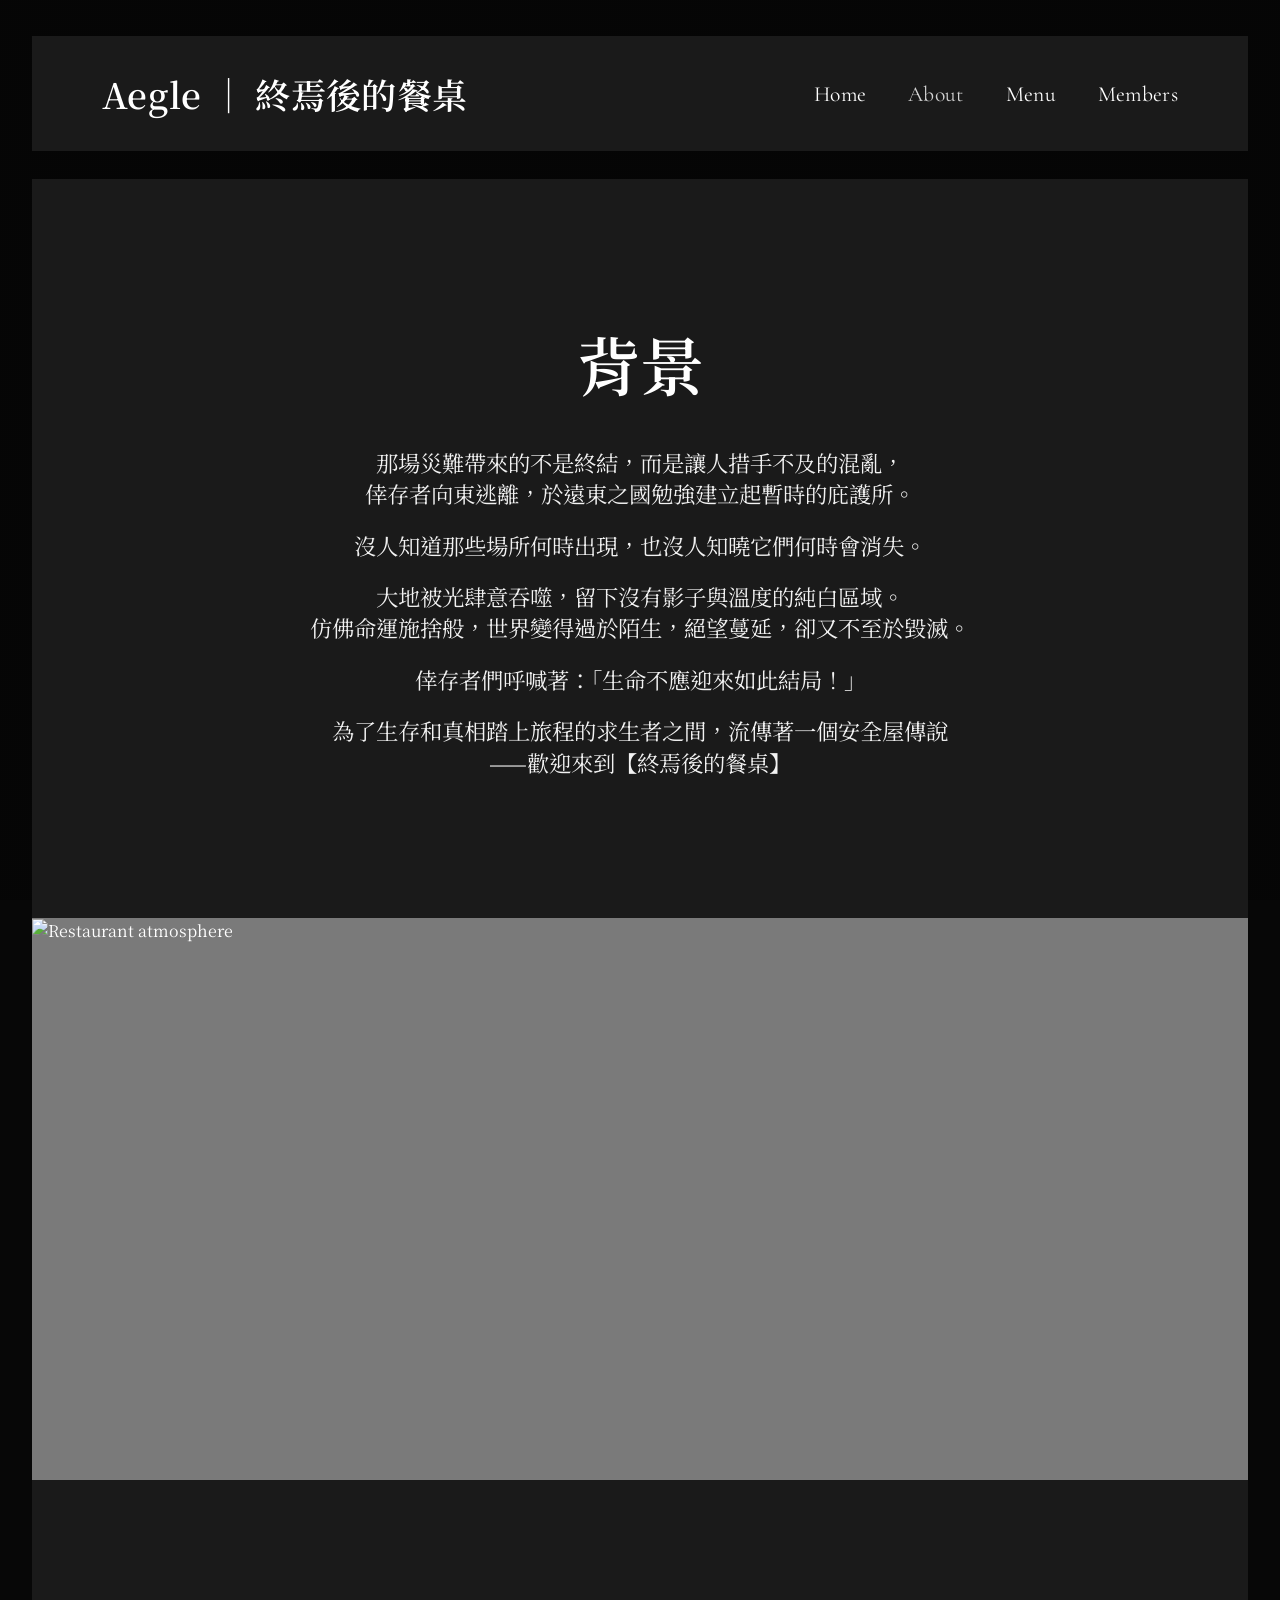
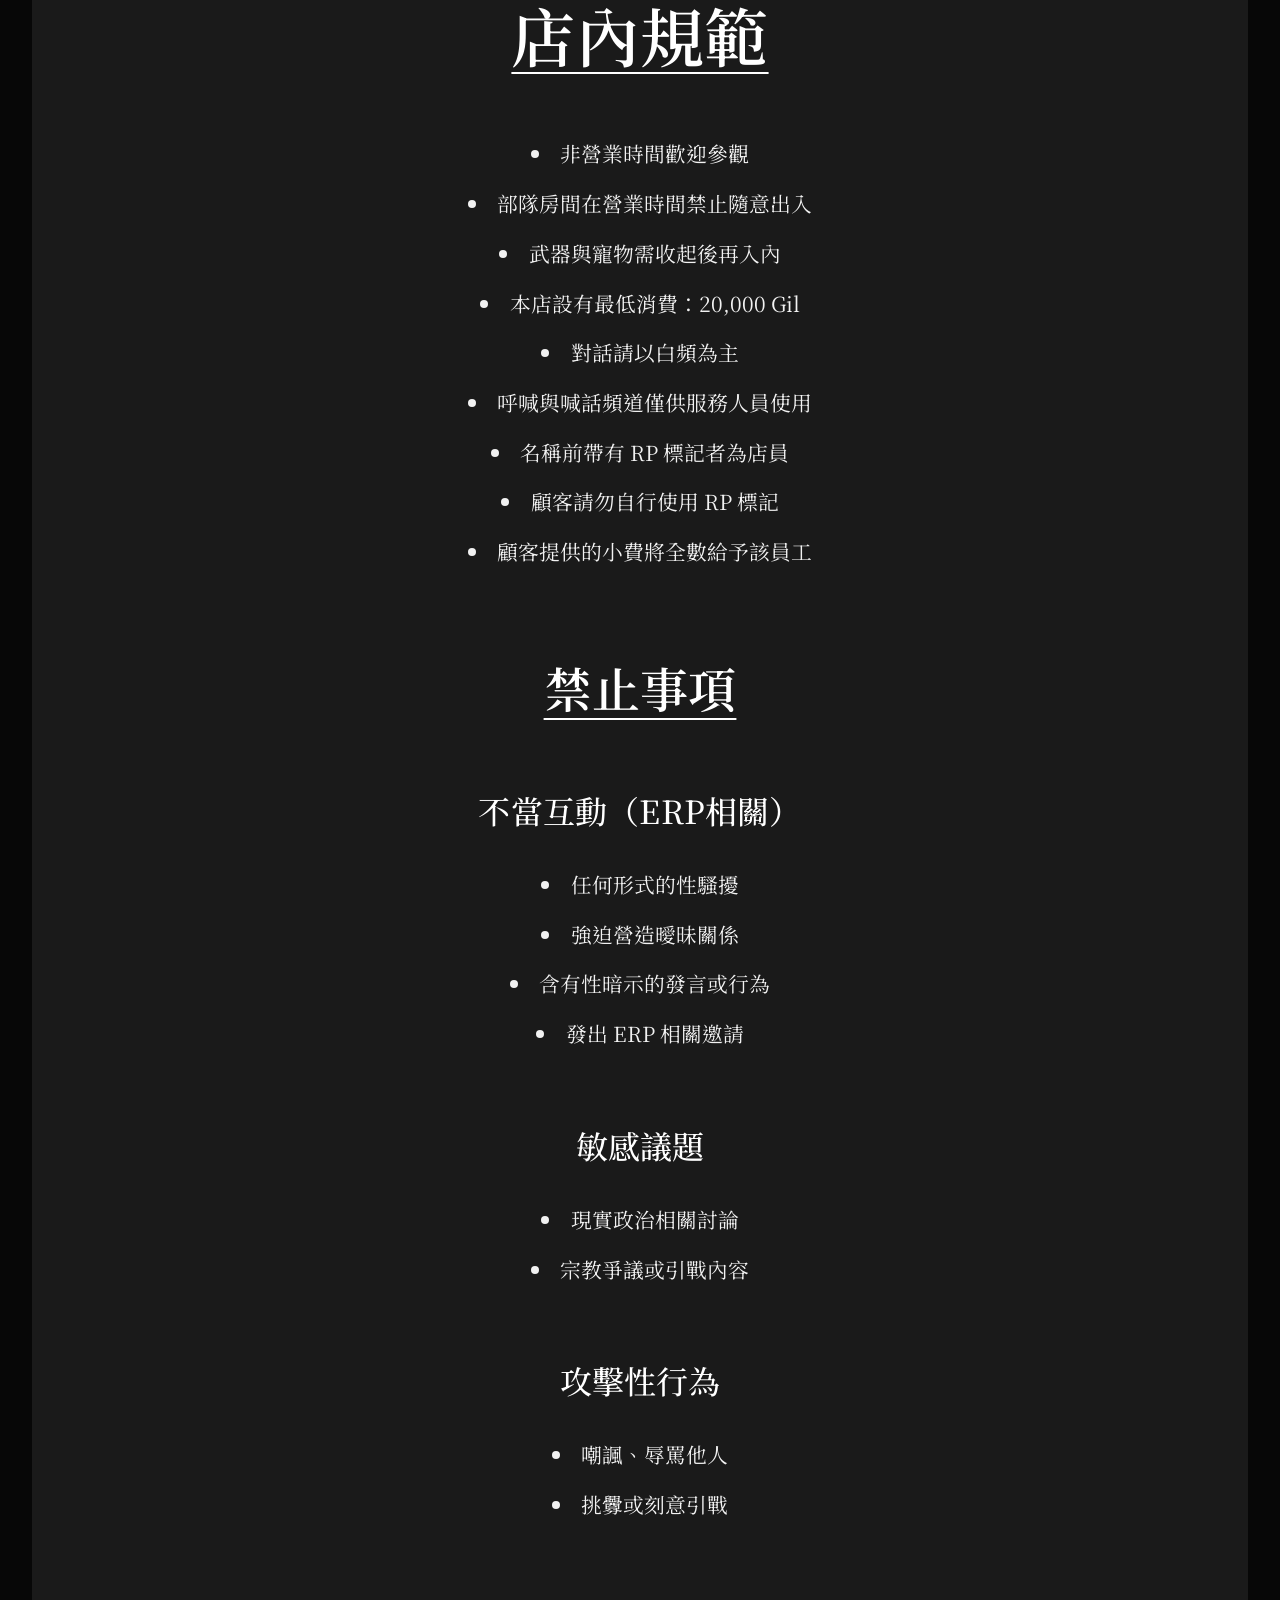
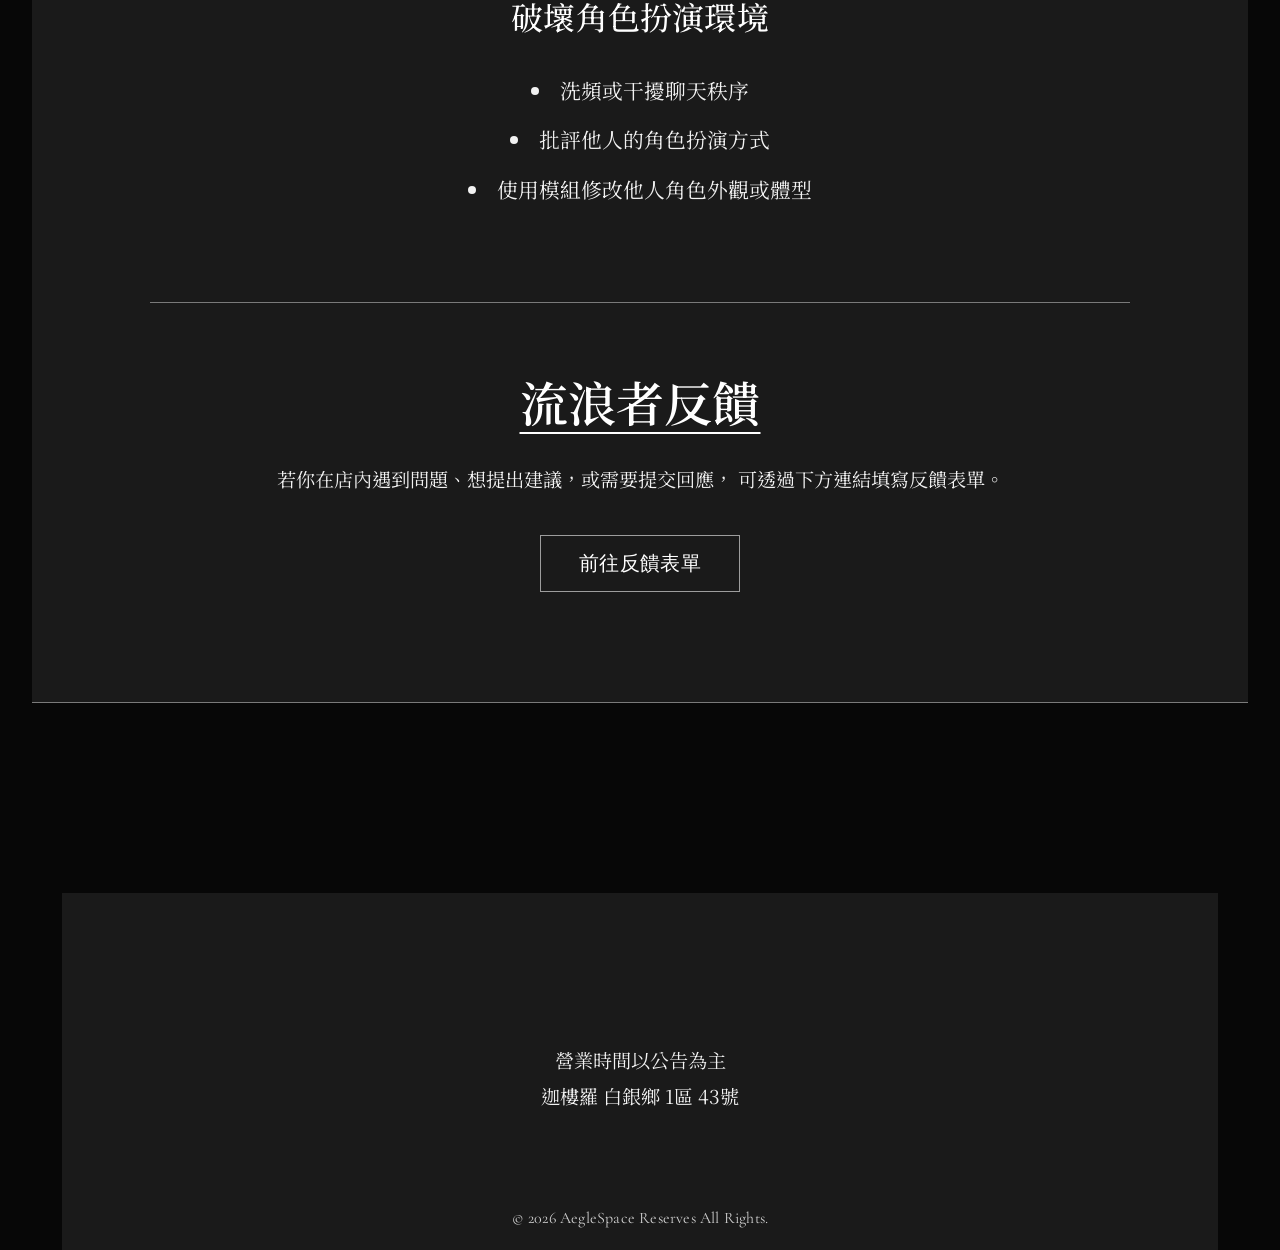
==== about.html @ 7caea9f0 "Add files via upload" ====
<!DOCTYPE html>
<html lang="en">
<head>
  <meta charset="UTF-8" />
  <meta name="viewport" content="width=device-width, initial-scale=1.0" />
  <title>Aegle | About</title>

  <link rel="preconnect" href="https://fonts.googleapis.com">
  <link rel="preconnect" href="https://fonts.gstatic.com" crossorigin>
  <link href="https://fonts.googleapis.com/css2?family=Cormorant+Garamond:wght@400;500;600;700&family=Noto+Serif+TC:wght@400;500;600&display=swap" rel="stylesheet">

  <link rel="stylesheet" href="style.css">
  <link rel="stylesheet" href="about.css">
</head>
<body>
  <div class="page-bg">
  <header class="navbar">
  <div class="logo">
    <span class="logo-cn">Aegle ｜ 終焉後的餐桌</span>
    <span class="logo-en"></span>
  </div>
  <nav>
    <ul class="nav-links">
      <li><a href="index.html">Home</a></li>
      <li><a class="active" href="about.html">About</a></li>
      <li><a href="menu.html">Menu</a></li>
      <li><a href="members.html">Members</a></li>
    </ul>
  </nav>
</header>

    <main class="about-page-wrap">
      <section class="about-text-section">
        <div class="about-text-inner">
          <h1>背景</h1>

          <p> </p>

  <p>那場災難帶來的不是終結，而是讓人措手不及的混亂，<br>
     倖存者向東逃離，於遠東之國勉強建立起暫時的庇護所。
</p>

  <p>
    沒人知道那些場所何時出現，也沒人知曉它們何時會消失。
  </p>

  <p>
    大地被光肆意吞噬，留下沒有影子與溫度的純白區域。<br>
    仿佛命運施捨般，世界變得過於陌生，絕望蔓延，卻又不至於毀滅。
  </p>

  <p>
    倖存者們呼喊著：「生命不應迎來如此結局！」
  </p>

  <p>
    為了生存和真相踏上旅程的求生者之間，流傳著一個安全屋傳說<br>
     ——歡迎來到【終焉後的餐桌】
  </p>

        </div>
      </section>

      <section class="about-top-image">
        <img src="images/about-top2.jpg" alt="Restaurant atmosphere">
      </section>

<section class="about-text-section rules-section">
  <div class="about-rules-inner">
    <h2>店內規範</h2>

    <ul class="rules-intro-list">
      <li>非營業時間歡迎參觀</li>
      <li>部隊房間在營業時間禁止隨意出入</li>
      <li>武器與寵物需收起後再入內</li>
      <li>本店設有最低消費：20,000 Gil</li>
      <li>對話請以白頻為主</li>
      <li>呼喊與喊話頻道僅供服務人員使用</li>
      <li>名稱前帶有 RP 標記者為店員</li>
      <li>顧客請勿自行使用 RP 標記</li>
      <li>顧客提供的小費將全數給予該員工</li>
    </ul>

    <div class="rules-group">
      <h3>禁止事項</h3>
    </div>

    <div class="rules-group">
      <h4>不當互動（ERP相關）</h4>
      <ul class="rules-list">
        <li>任何形式的性騷擾</li>
        <li>強迫營造曖昧關係</li>
        <li>含有性暗示的發言或行為</li>
        <li>發出 ERP 相關邀請</li>
      </ul>
    </div>

    <div class="rules-group">
      <h4>敏感議題</h4>
      <ul class="rules-list">
        <li>現實政治相關討論</li>
        <li>宗教爭議或引戰內容</li>
      </ul>
    </div>

    <div class="rules-group">
      <h4>攻擊性行為</h4>
      <ul class="rules-list">
        <li>嘲諷、辱罵他人</li>
        <li>挑釁或刻意引戰</li>
      </ul>
    </div>

    <div class="rules-group">
      <h4>破壞角色扮演環境</h4>
      <ul class="rules-list">
        <li>洗頻或干擾聊天秩序</li>
        <li>批評他人的角色扮演方式</li>
        <li>使用模組修改他人角色外觀或體型</li>
      </ul>
    </div>

    <div class="feedback-block">
      <h3>流浪者反饋</h3>
      <p>
        若你在店內遇到問題、想提出建議，或需要提交回應，
        可透過下方連結填寫反饋表單。
      </p>
      <a href="https://forms.gle/T4x3CA5eRVyBJvQ56" target="_blank" class="feedback-btn">
        前往反饋表單
      </a>
    </div>
  </div>
</section>

      <section class="footer-box">
        <div class="footer-content">
          <div class="footer-center">
            <p>營業時間以公告為主</p>
            <p>迦樓羅 白銀鄉 1區 43號</p>
          </div>
        </div>

        <div class="copyright">
          © 2026 AegleSpace Reserves All Rights.
        </div>
      </section>
    </main>
  </div>
</body>
</html>
---- style.css ----
* {
  margin: 0;
  padding: 0;
  box-sizing: border-box;
}

body {
  font-family: "Noto Serif TC", serif;
  color: white;
  background-color: rgb(7, 7, 7);
}

.page-bg {
  min-height: 100vh;
  background-image: linear-gradient(rgba(0, 0, 0, 0.25), rgba(0, 0, 0, 0.25)),
    url("images/bg.png");
  background-size: cover;
  background-position: center;
  background-attachment: fixed;
  padding-top: 36px;
}

/* Navbar */
.navbar {
  width: 95%;
  max-width: 1800px;
  margin: 0 auto;
  background-color: #1a1a1a;
  padding: 32px 70px;
  display: flex;
  justify-content: space-between;
  align-items: center;
}

.logo {
  display: flex;
  align-items: baseline;
  gap: 12px;
  letter-spacing: 0.3px;
}

.logo-cn {
  font-family: "Noto Serif TC", serif;
  font-size: 2.2rem;
  font-weight: 600;
  color: white;
}

.logo-en {
  font-family: "Cormorant Garamond", serif;
  font-size: 2.2rem;
  font-weight: 600;
  color: white;
}

.nav-links {
  list-style: none;
  display: flex;
  gap: 42px;
}

.nav-links a {
  text-decoration: none;
  color: white;
  font-family: "Cormorant Garamond", serif;
  font-size: 1.35rem;
  font-weight: 400;
  letter-spacing: 0.3px;
}

.nav-links a:hover, 
.nav-links a.active {
  opacity: 0.8;
}

/* Hero section */
.hero-box {
  width: 100%;
  background-color: #1a1a1a;
  text-align: center;
  margin-top: 180px;
  padding: 95px 20px 110px;
}

.hero-box h1 {
  font-family: "Cormorant Garamond", serif;
  font-size: 4rem;
  font-weight: 500;
  margin-bottom: 18px;
  letter-spacing: 0.5px;
}

.hero-box p {
  max-width: 760px;
  margin: 0 auto;
  font-family: "Noto Serif TC", serif;
  font-size: 1.2rem;
  font-weight: 400;
  line-height: 1.9;
  color: #f2f2f2;
}

.title-cn {
  font-family: "Noto Serif TC", serif;
  font-weight: 600;
}

.title-en {
  font-family: "Noto Serif TC", serif;
  font-weight: 500;
}


.menu-btn {
  display: inline-block;
  margin-top: 70px;
  width: 430px;
  max-width: 90%;
  padding: 16px 20px;
  border: 1px solid #9d9d9d;
  color: white;
  text-decoration: none;
  font-family: "Cormorant Garamond", serif;
  font-size: 1.35rem;
  font-weight: 400;
  letter-spacing: 0.3px;
  transition: 0.3s ease;
}

.menu-btn:hover {
  background-color: white;
  color: black;
}

.home-banner-image {
  width: 100%;
  margin: 0 auto;
  background-color: #1a1a1a;
}

.home-banner-image img {
  display: block;
  width: 100%;
  height: 800px;
  object-fit: cover;
}


/* Footer section */
.footer-box {
  width: 95%;
  max-width: 1800px;
  margin: 190px auto 0;
  background-color: #1a1a1a;
  padding: 95px 80px 22px;
}

.footer-content {
  display: flex;
  justify-content: center;
  align-items: center;
  min-height: 180px;
}

.footer-center {
  text-align: center;
  font-family: "Noto Serif TC", serif;
  font-size: 1.2rem;
  line-height: 1.9;
  color: #f2f2f2;
}

.follow-block {
  margin-top: 30px;
  text-align: center;
}

.follow-block h2 {
  font-family: "Cormorant Garamond", serif;
  font-size: 2rem;
  font-weight: 600;
  margin-bottom: 16px;
  letter-spacing: 0.3px;
}

.social-row {
  display: flex;
  justify-content: center;
  align-items: center;
  gap: 10px;
  margin-top: -20px;
}

.social-link {
  display: inline-block;
  width: 26px;
  height: 26px;
  border: 2px solid #d9d9d9;
  border-radius: 50%;
  position: relative;
  text-decoration: none;
  transition: 0.3s ease;
}

.social-link::before {
  content: "";
  position: absolute;
  top: 4px;
  left: 4px;
  width: 14px;
  height: 14px;
  border: 2px solid #d9d9d9;
  border-radius: 50%;
}

.social-link:hover {
  transform: scale(1.08);
  border-color: white;
}

.social-link:hover::before {
  border-color: white;
}

.social-label {
  font-family: "Cormorant Garamond", serif;
  font-size: 1.5rem;
  font-weight: 500;
  color: #d9d9d9;
}

.copyright {
  text-align: center;
  margin-top: 40px;
  font-family: "Cormorant Garamond", serif;
  font-size: 1rem;
  font-weight: 400;
  color: #d0d0d0;
  letter-spacing: 0.2px;
}

/* Responsive */
@media (max-width: 900px) {
  .navbar {
    flex-direction: column;
    gap: 20px;
    padding: 24px 20px;
  }

  .nav-links {
    gap: 20px;
    flex-wrap: wrap;
    justify-content: center;
  }

  .hero-box {
    margin-top: 120px;
    padding: 70px 20px 80px;
  }

  .hero-box h1 {
    font-size: 3rem;
  }

  .hero-box p {
    font-size: 0.95rem;
  }

  .menu-btn {
    width: 280px;
    margin-top: 45px;
  }

  .footer-box {
    padding: 70px 20px 30px;
    margin-top: 120px;
  }

  .footer-content {
    flex-direction: column;
    gap: 50px;
    align-items: center;
  }






}
---- about.css ----
.about-page-wrap {
  width: 95%;
  max-width: 1800px;
  margin: 28px auto 0;
}

.about-text-section {
  background-color: #1a1a1a;
  text-align: center;
  padding: 120px 20px;
  border-bottom: 1px solid #7a7a7a;
}

.about-text-inner {
  max-width: 760px;
  margin: 0 auto;
}

.about-text-inner h1,
.about-text-inner h2 {
  margin: 0 0 10px;
  font-family: "Noto Serif TC", serif;
  font-size: 4rem;
  font-weight: 600;
  color: white;
  letter-spacing: 0.3px;
  line-height: 2;
}

.about-text-inner p {
  margin: 0 0 20px 0;
  font-family: "Noto Serif TC", serif;
  font-size: 1.4rem;
  font-weight: 400;
  line-height: 1.4;
  color: #f2f2f2;
}

.about-top-image {
  background-color: #7a7a7a;
  border-bottom: 1px solid #7a7a7a;
}

.about-top-image img {
  display: block;
  width: 100%;
  height: 560px;
  object-fit: cover;
}

.about-grid {
  display: grid;
  grid-template-columns: 1fr 1fr;
  background-color: #000000;
  border-bottom: 1px solid #7a7a7a;
}

.about-grid-item:first-child {
  border-right: 1px solid #7a7a7a;
}

.about-grid-item img {
  display: block;
  width: 100%;
  height: 500px;
  object-fit: cover;
}

/* 規範區塊 */
.rules-section {
  padding: 110px 20px;
}

.about-rules-inner {
  max-width: 980px;
  margin: 0 auto;
  text-align: center;
}

.about-rules-inner h2 {
  margin: 0 0 52px;
  text-align: center;
  font-family: "Noto Serif TC", serif;
  font-size: 4rem;
  font-weight: 600;
  color: white;
  letter-spacing: 0.3px;
  line-height: 1.4;
  text-decoration: underline;
  text-underline-offset: 10px;
  text-decoration-thickness: 1.5px;
}

.rules-intro-list,
.rules-list {
  list-style-position: inside;
  padding: 0;
  margin: 0 auto;
  text-align: center;
}

.rules-intro-list {
  margin-bottom: 80px;
}

.rules-intro-list li,
.rules-list li {
  margin-bottom: 5px;
  font-family: "Noto Serif TC", serif;
  font-size: 1.3rem;
  font-weight: 400;
  line-height: 2.15;
  color: #f2f2f2;
}

.rules-group {
  margin-top: 65px;
  text-align: center;
}

.rules-group h3 {
  margin: 0 0 30px 0;
  font-family: "Noto Serif TC", serif;
  font-size: 3rem;
  font-weight: 600;
  color: white;
  letter-spacing: 0.2px;
  line-height: 1.4;
  text-align: center;
  text-decoration: underline;
  text-underline-offset: 10px;
  text-decoration-thickness: 1.5px;
}

.rules-group h4 {
  margin: 0 0 28px 0;
  font-family: "Noto Serif TC", serif;
  font-size: 2rem;
  font-weight: 500;
  color: white;
  letter-spacing: 0.2px;
  line-height: 1.5;
  text-align: center;
}

.feedback-block {
  margin-top: 90px;
  padding-top: 65px;
  border-top: 1px solid #7a7a7a;
  text-align: center;
}

.feedback-block h3 {
  margin: 0 0 24px 0;
  font-family: "Noto Serif TC", serif;
  font-size: 3rem;
  font-weight: 600;
  color: white;
  letter-spacing: 0.2px;
  line-height: 1.4;
  text-decoration: underline;
  text-underline-offset: 10px;
  text-decoration-thickness: 1.5px;
}

.feedback-block p {
  max-width: 760px;
  margin: 0 auto 36px;
  font-family: "Noto Serif TC", serif;
  font-size: 1.2rem;
  font-weight: 400;
  line-height: 2.1;
  color: #f2f2f2;
}

.feedback-btn {
  display: inline-block;
  padding: 14px 38px;
  border: 1px solid #9d9d9d;
  color: white;
  text-decoration: none;
  font-family: "Cormorant Garamond", serif;
  font-size: 1.25rem;
  font-weight: 400;
  letter-spacing: 0.3px;
  transition: 0.3s ease;
}

.feedback-btn:hover {
  background-color: white;
  color: black;
}

@media (max-width: 900px) {
  .rules-section {
    padding: 80px 20px;
  }

  .about-rules-inner h2 {
    font-size: 2.9rem;
  }

  .rules-intro-list li,
  .rules-list li {
    font-size: 1.15rem;
    margin-bottom: 20px;
    line-height: 2;
  }

  .rules-group h3 {
    font-size: 2.9rem;
  }

  .rules-group h4 {
    font-size: 1.8rem;
  }

  .feedback-block h3 {
    font-size: 2.9rem;
  }

  .feedback-block p {
    font-size: 1rem;
    line-height: 1.95;
  }

  .feedback-btn {
    font-size: 1rem;
    padding: 12px 28px;
  }




  .logo {
  display: flex;
  align-items: baseline;
  gap: 12px;
  letter-spacing: 0.3px;
}

.logo-cn {
  font-family: "Noto Serif TC", serif;
  font-size: 2.2rem;
  font-weight: 600;
  color: white;
}

.logo-en {
  font-family: "Cormorant Garamond", serif;
  font-size: 2.2rem;
  font-weight: 600;
  color: white;
}


}
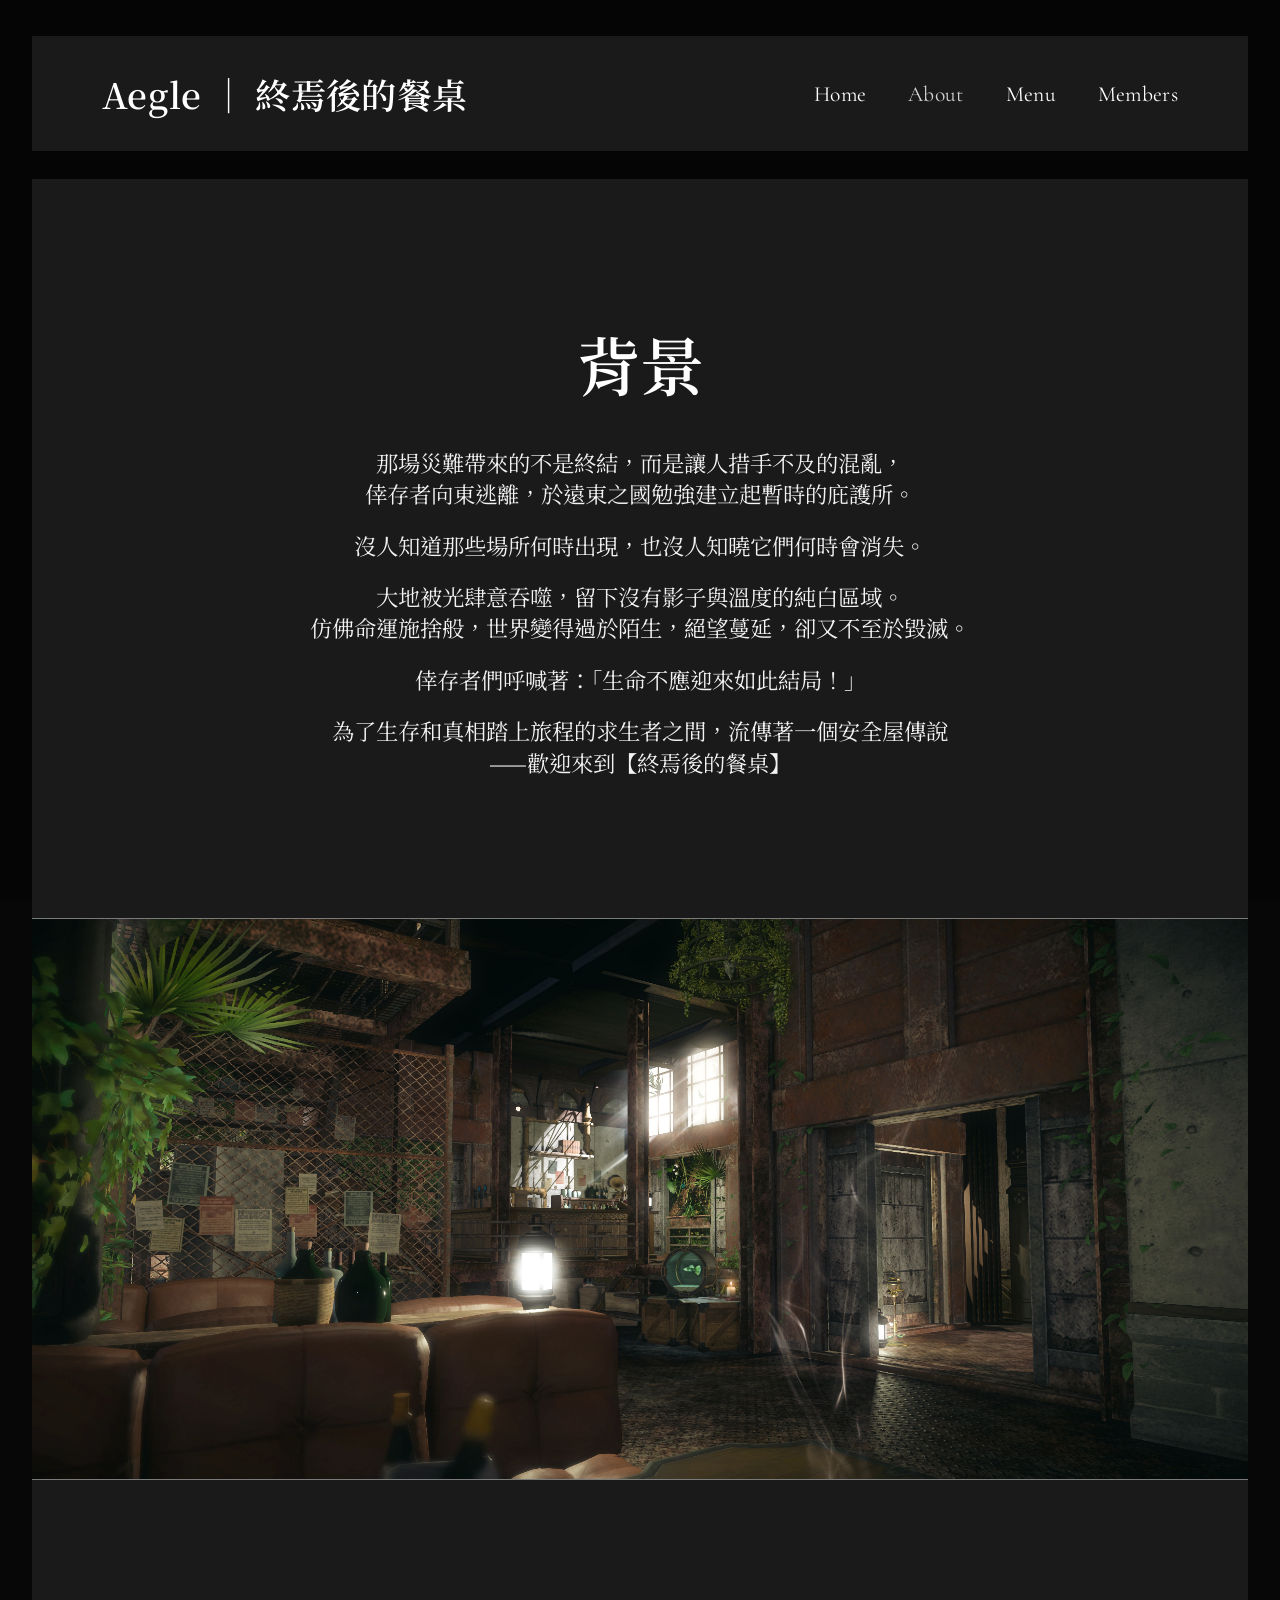
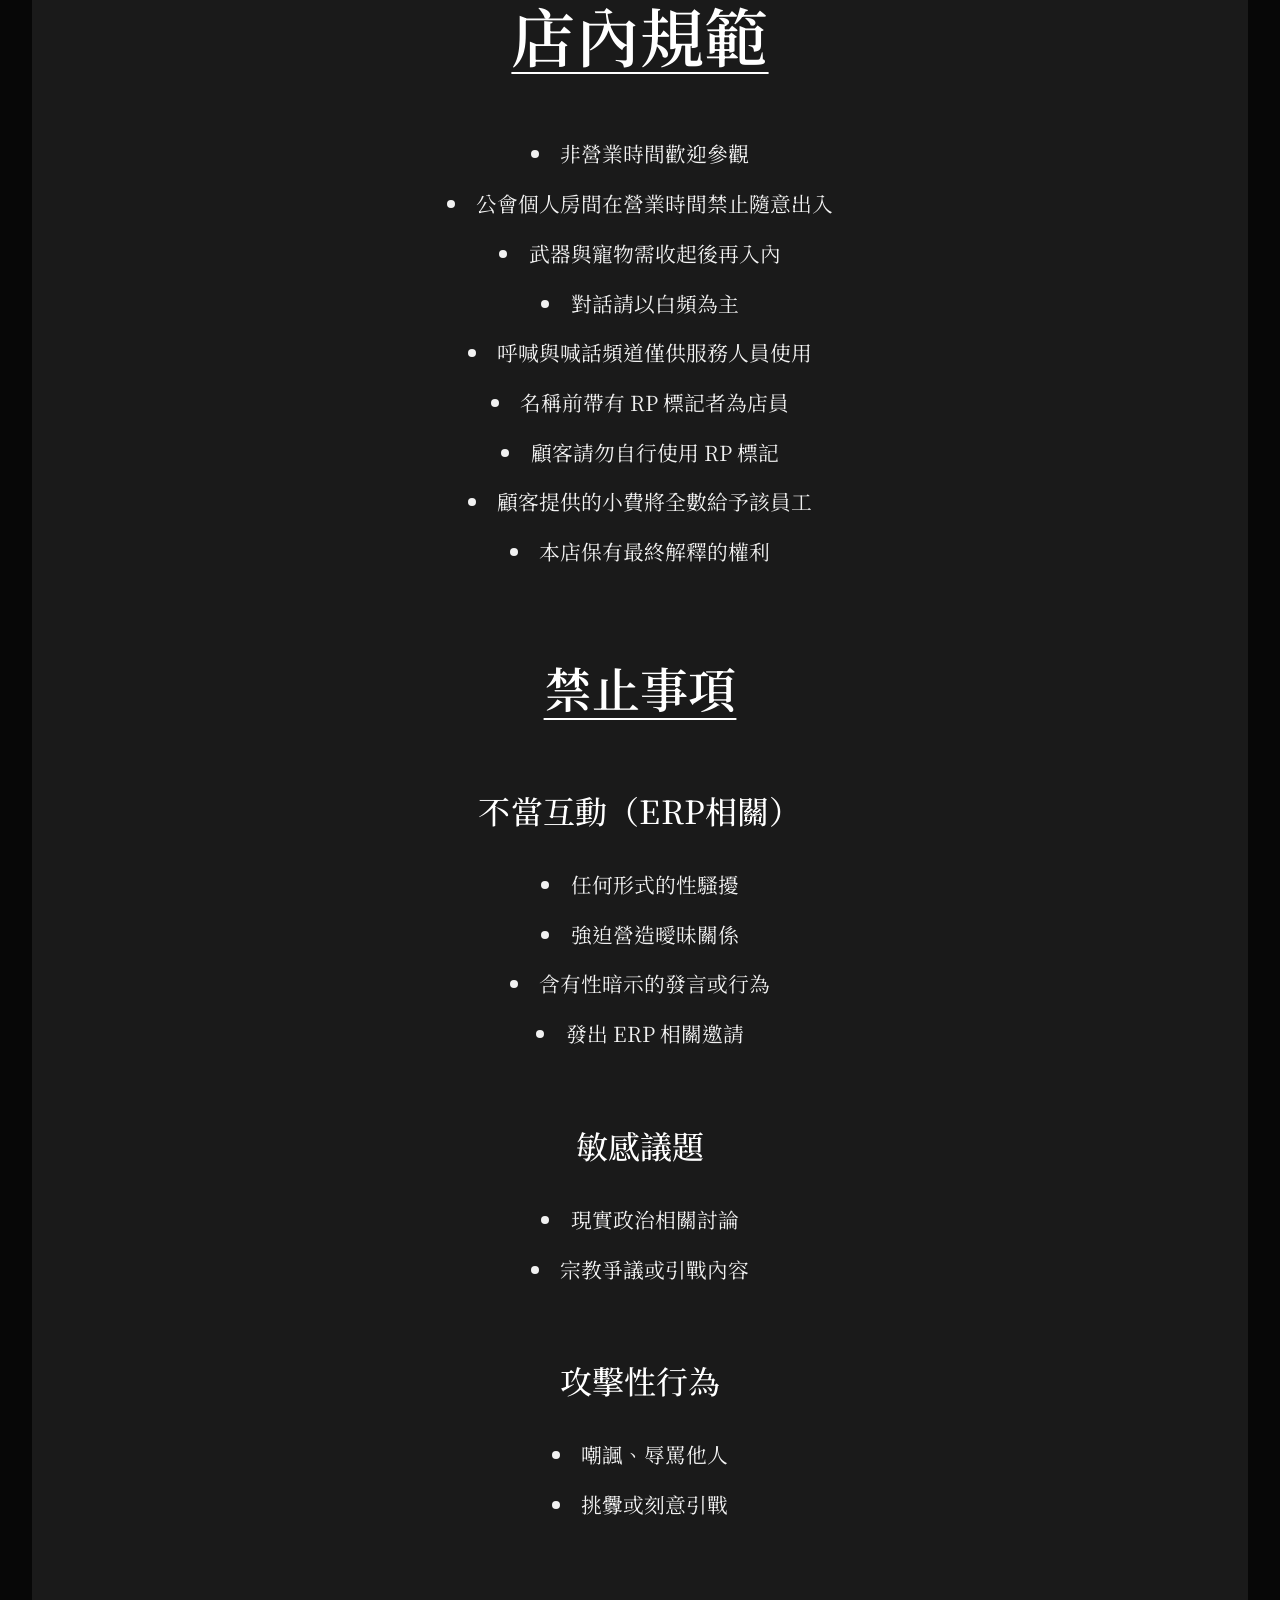
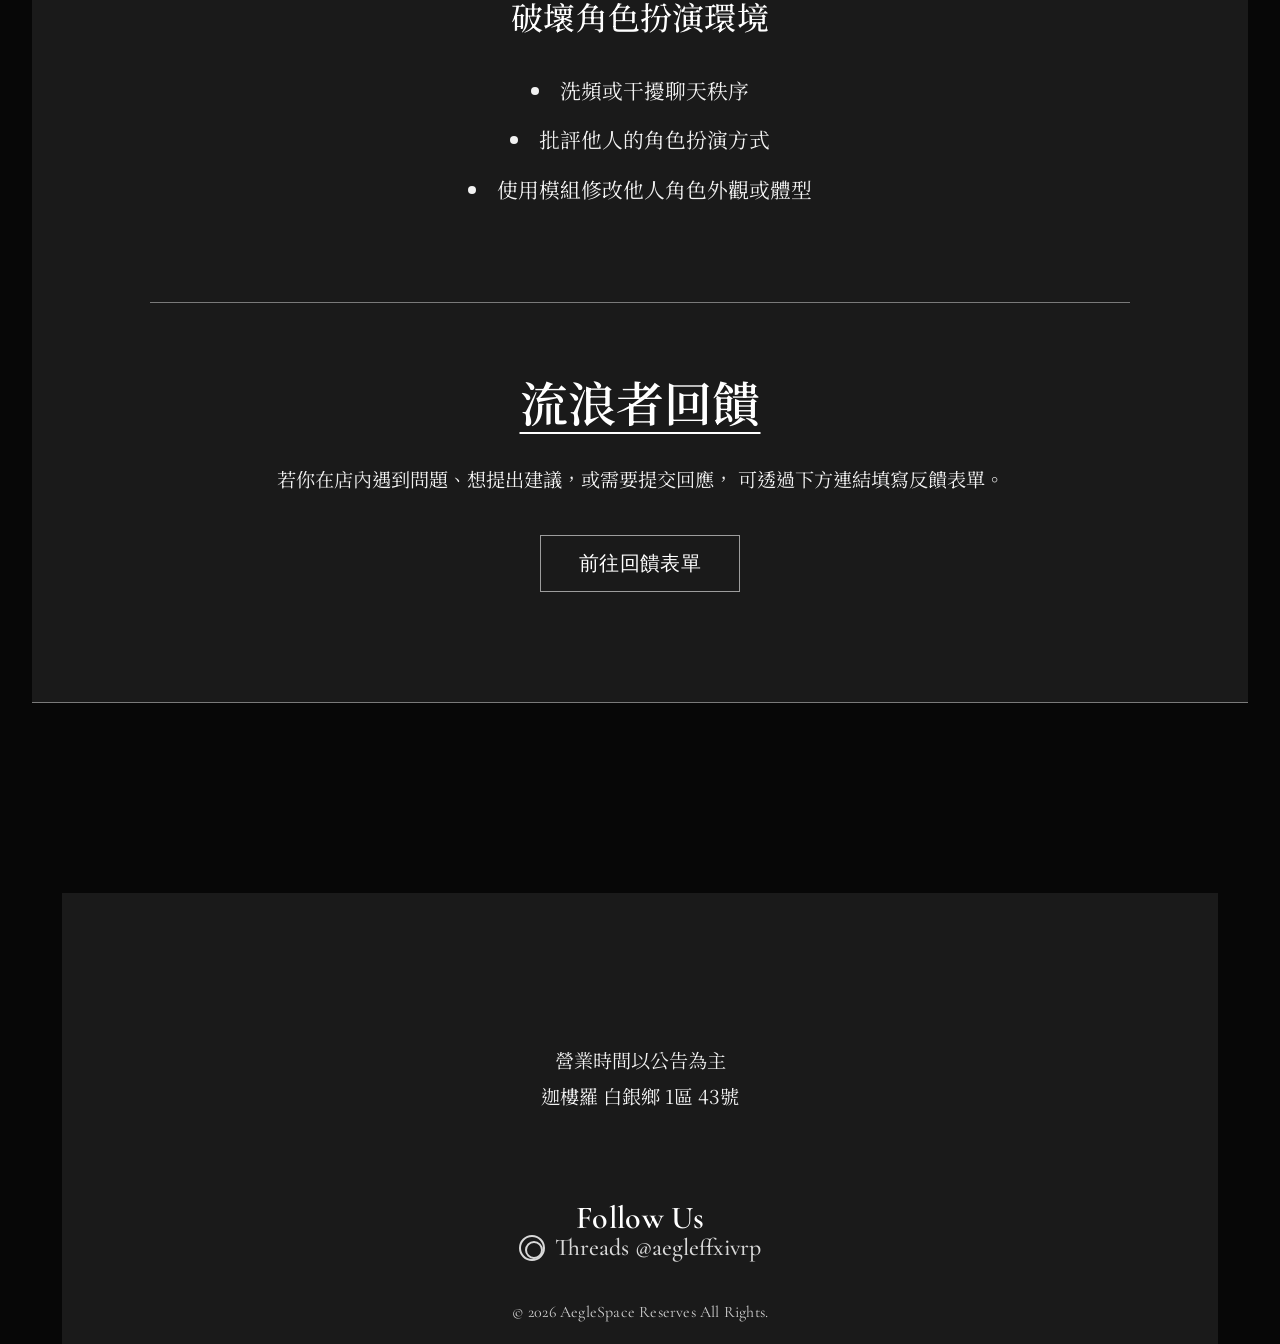
==== commit cae1900c: "Update about.html" ====
--- a/about.html
+++ b/about.html
@@ -71,14 +71,14 @@
 
     <ul class="rules-intro-list">
       <li>非營業時間歡迎參觀</li>
-      <li>部隊房間在營業時間禁止隨意出入</li>
+      <li>公會個人房間在營業時間禁止隨意出入</li>
       <li>武器與寵物需收起後再入內</li>
-      <li>本店設有最低消費：20,000 Gil</li>
       <li>對話請以白頻為主</li>
       <li>呼喊與喊話頻道僅供服務人員使用</li>
       <li>名稱前帶有 RP 標記者為店員</li>
       <li>顧客請勿自行使用 RP 標記</li>
       <li>顧客提供的小費將全數給予該員工</li>
+      <li>本店保有最終解釋的權利</li>
     </ul>
 
     <div class="rules-group">
@@ -121,13 +121,13 @@
     </div>
 
     <div class="feedback-block">
-      <h3>流浪者反饋</h3>
+      <h3>流浪者回饋</h3>
       <p>
         若你在店內遇到問題、想提出建議，或需要提交回應，
         可透過下方連結填寫反饋表單。
       </p>
       <a href="https://forms.gle/T4x3CA5eRVyBJvQ56" target="_blank" class="feedback-btn">
-        前往反饋表單
+        前往回饋表單
       </a>
     </div>
   </div>
@@ -140,7 +140,14 @@
             <p>迦樓羅 白銀鄉 1區 43號</p>
           </div>
         </div>
+        <div class="follow-block">
+          <h2>Follow Us</h2>
 
+          <div class="social-row">
+            <a href="https://www.threads.com/@aegleffxivrp" target="_blank" class="social-link" aria-label="Threads"></a>
+            <span class="social-label">Threads @aegleffxivrp </span>
+         </div>
+        </div>
         <div class="copyright">
           © 2026 AegleSpace Reserves All Rights.
         </div>
@@ -148,4 +155,4 @@
     </main>
   </div>
 </body>
-</html>+</html>
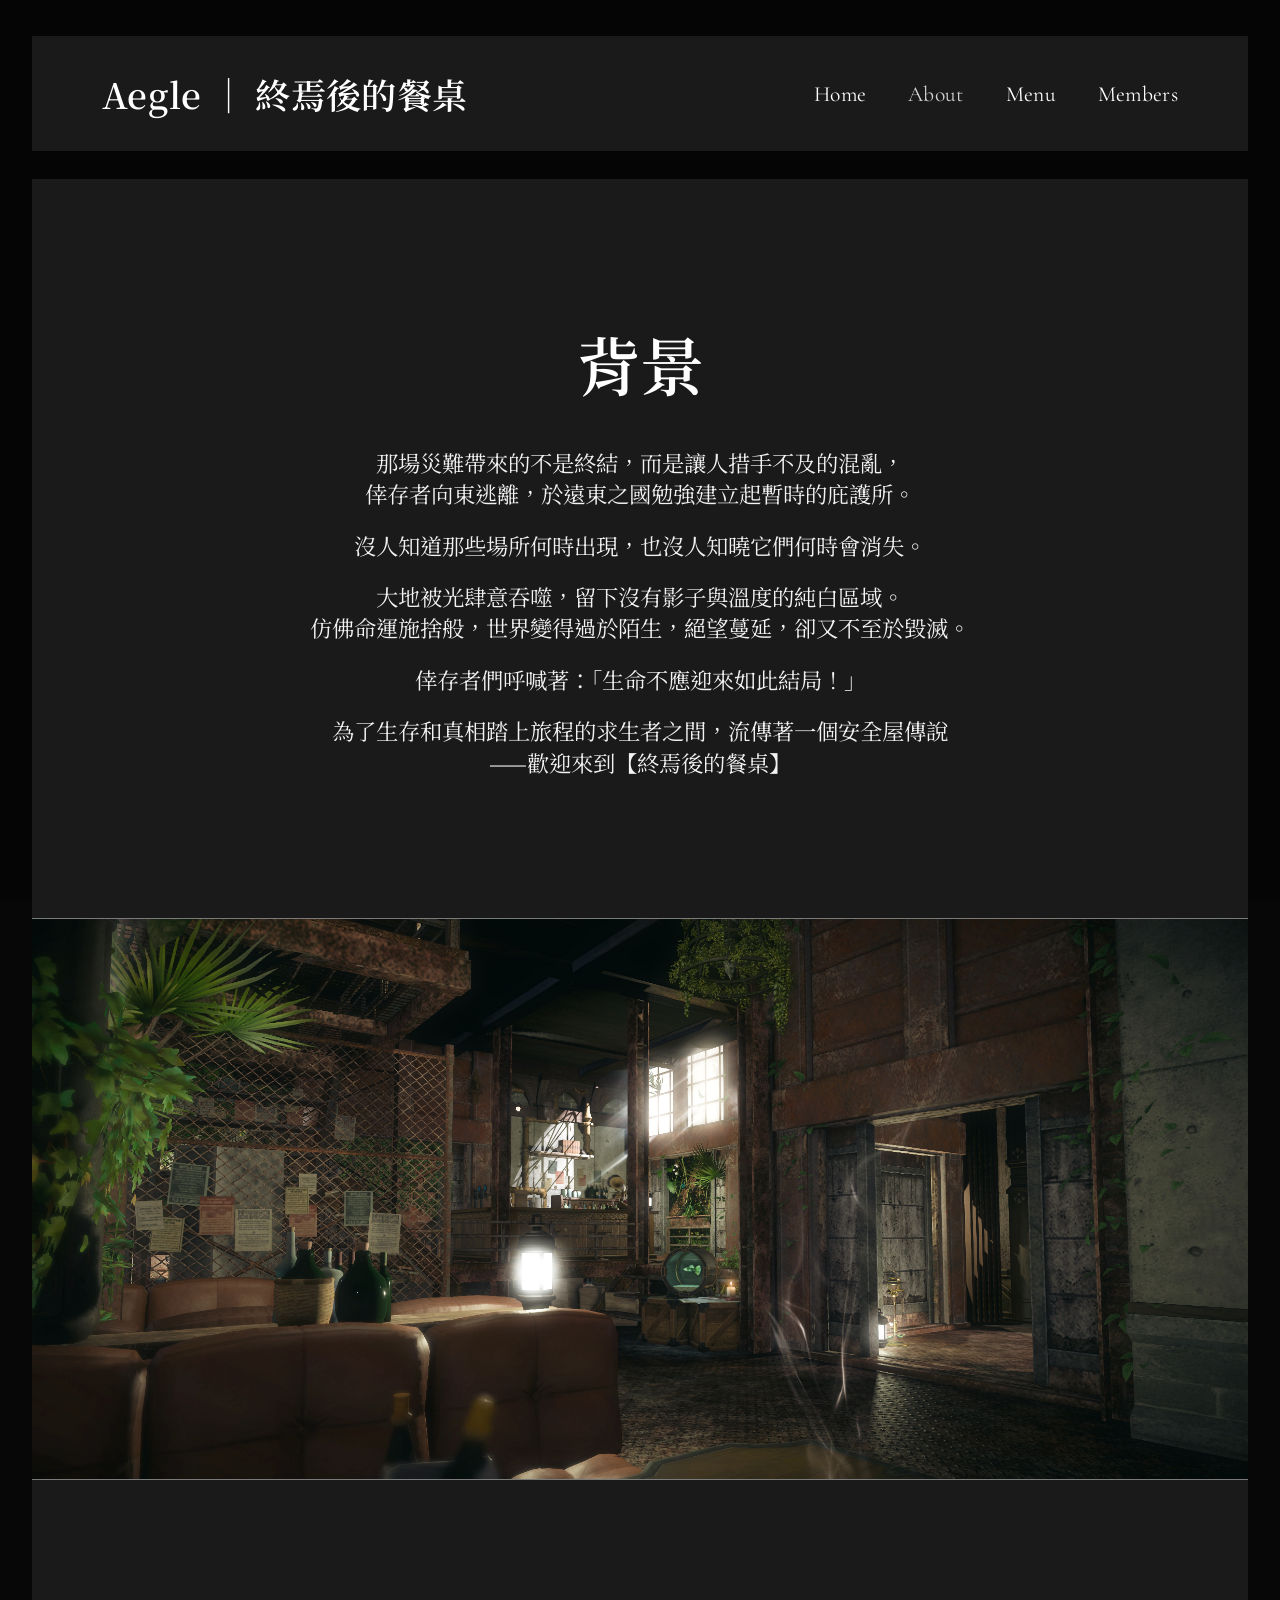
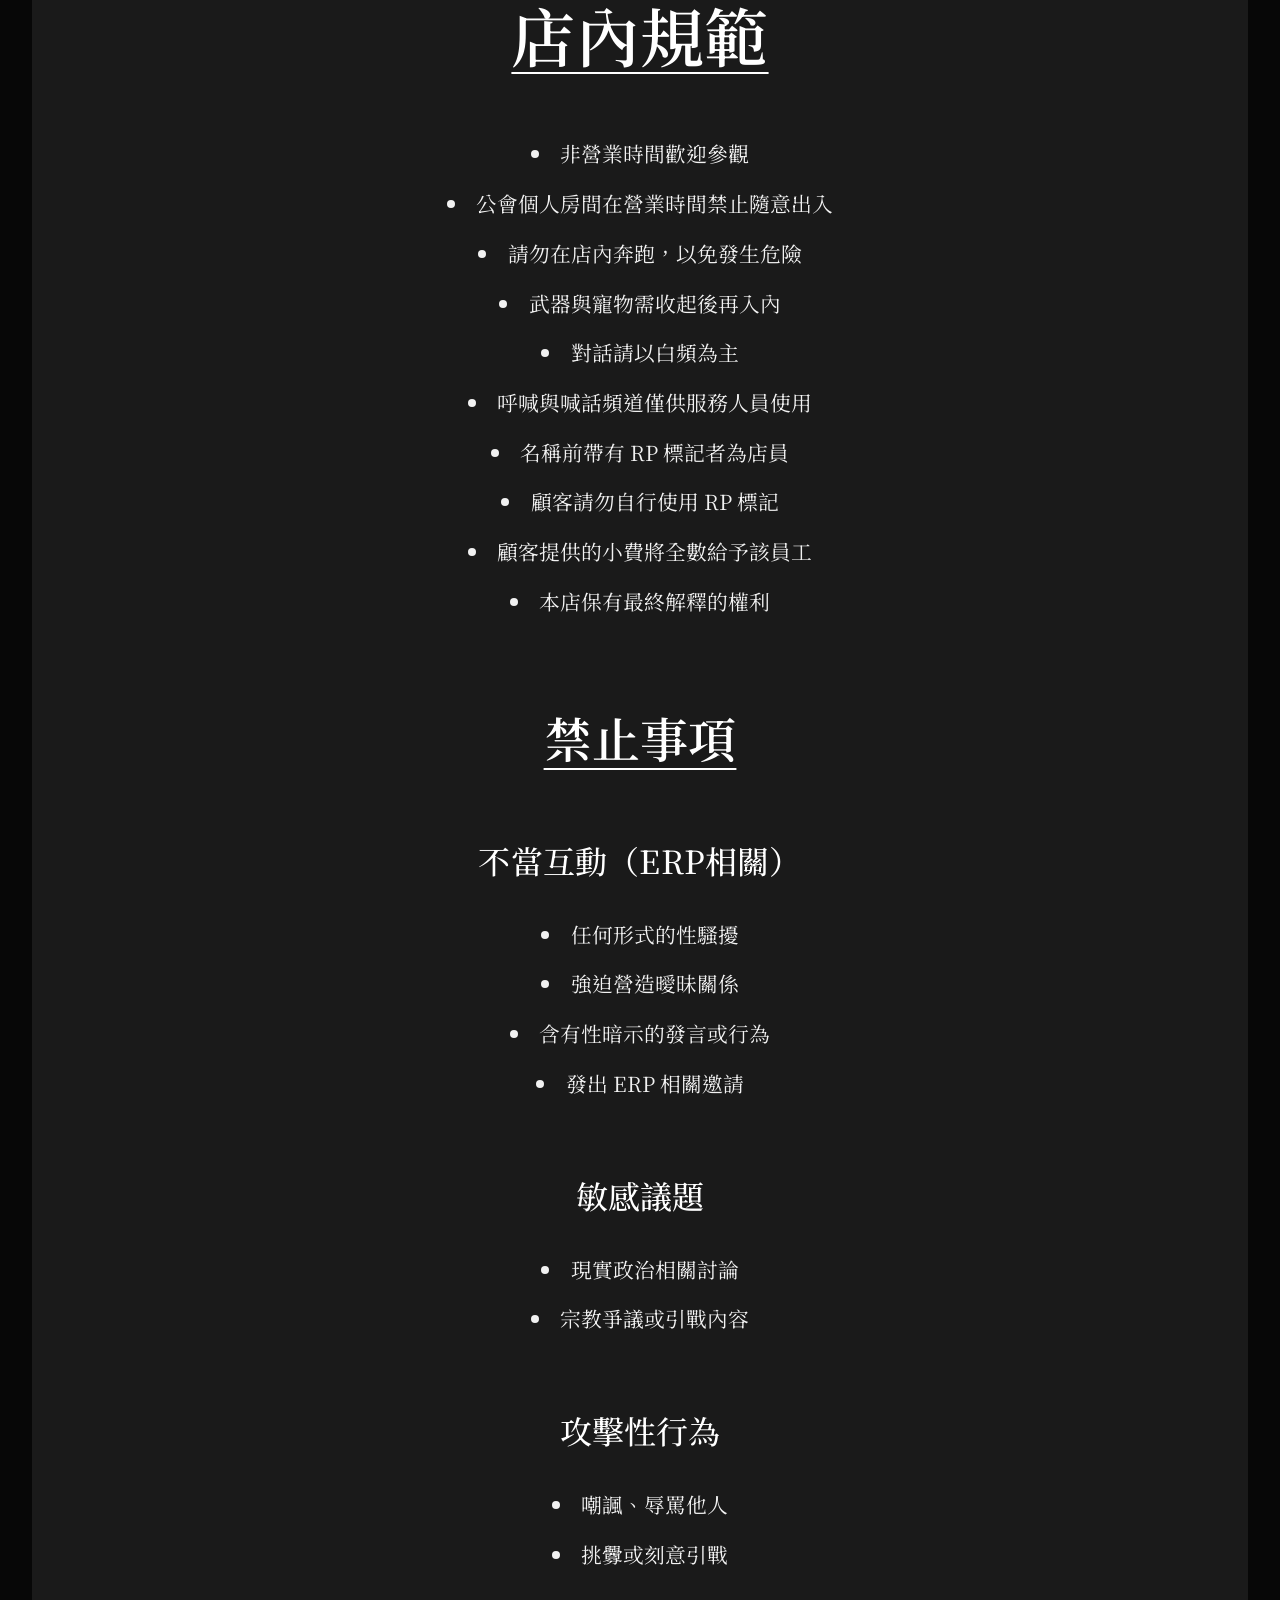
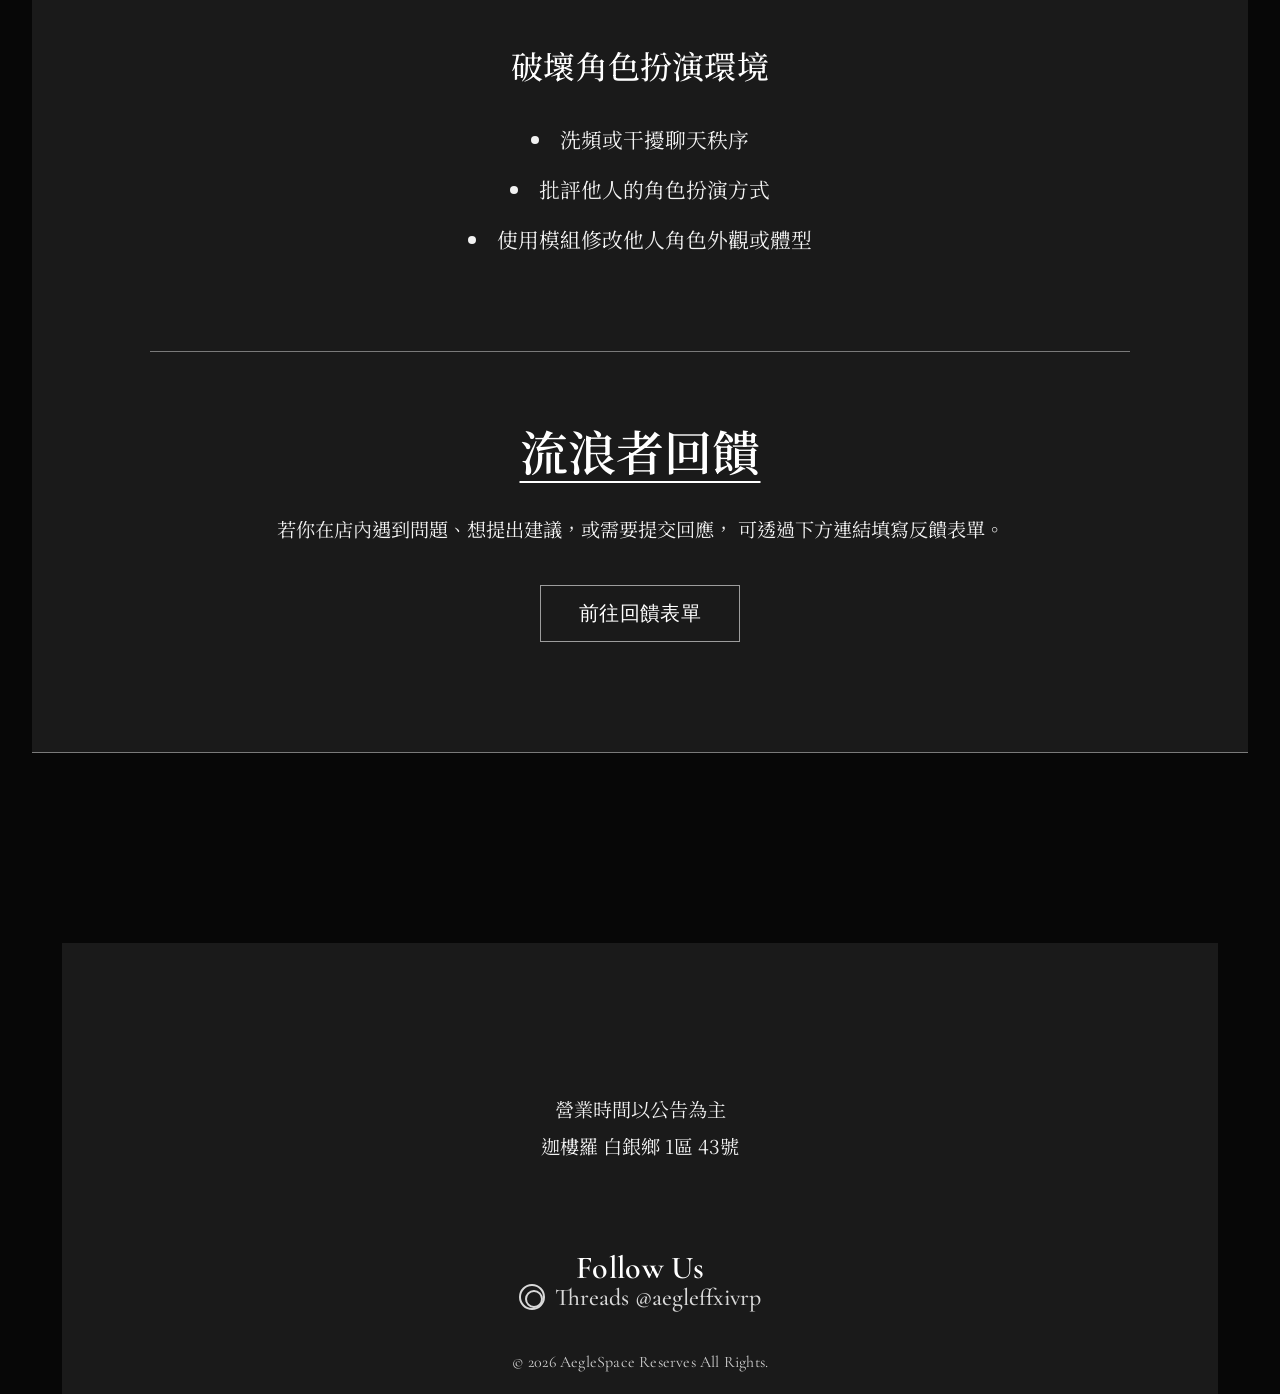
==== commit 1575f94a: "add new members" ====
--- a/about.html
+++ b/about.html
@@ -72,6 +72,7 @@
     <ul class="rules-intro-list">
       <li>非營業時間歡迎參觀</li>
       <li>公會個人房間在營業時間禁止隨意出入</li>
+      <li>請勿在店內奔跑，以免發生危險</li>
       <li>武器與寵物需收起後再入內</li>
       <li>對話請以白頻為主</li>
       <li>呼喊與喊話頻道僅供服務人員使用</li>
--- a/style.css
+++ b/style.css
@@ -91,7 +91,7 @@
 }
 
 .hero-box p {
-  max-width: 760px;
+  max-width: 850px;
   margin: 0 auto;
   font-family: "Noto Serif TC", serif;
   font-size: 1.2rem;
